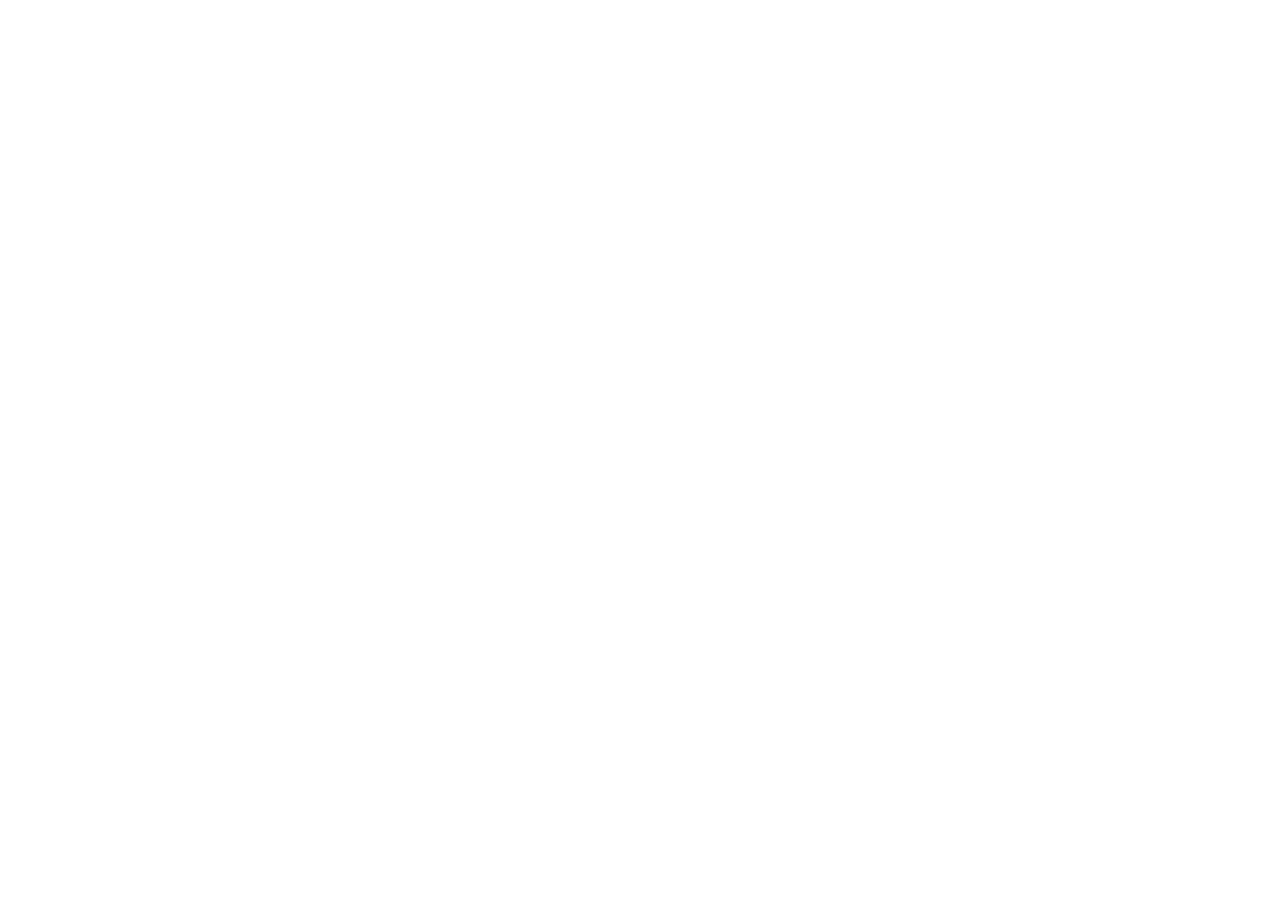
==== index.html @ 2e3e9937 "my first portafolio" ====
<!DOCTYPE html>
<html lang="en">
<head>
  <meta charset="UTF-8">
  <meta name="viewport" content="width=device-width, initial-scale=1.0">
  <meta http-equiv="X-UA-Compatible" content="ie=edge">
  <title>Document</title>
</head>
<body>
</body>
</html>
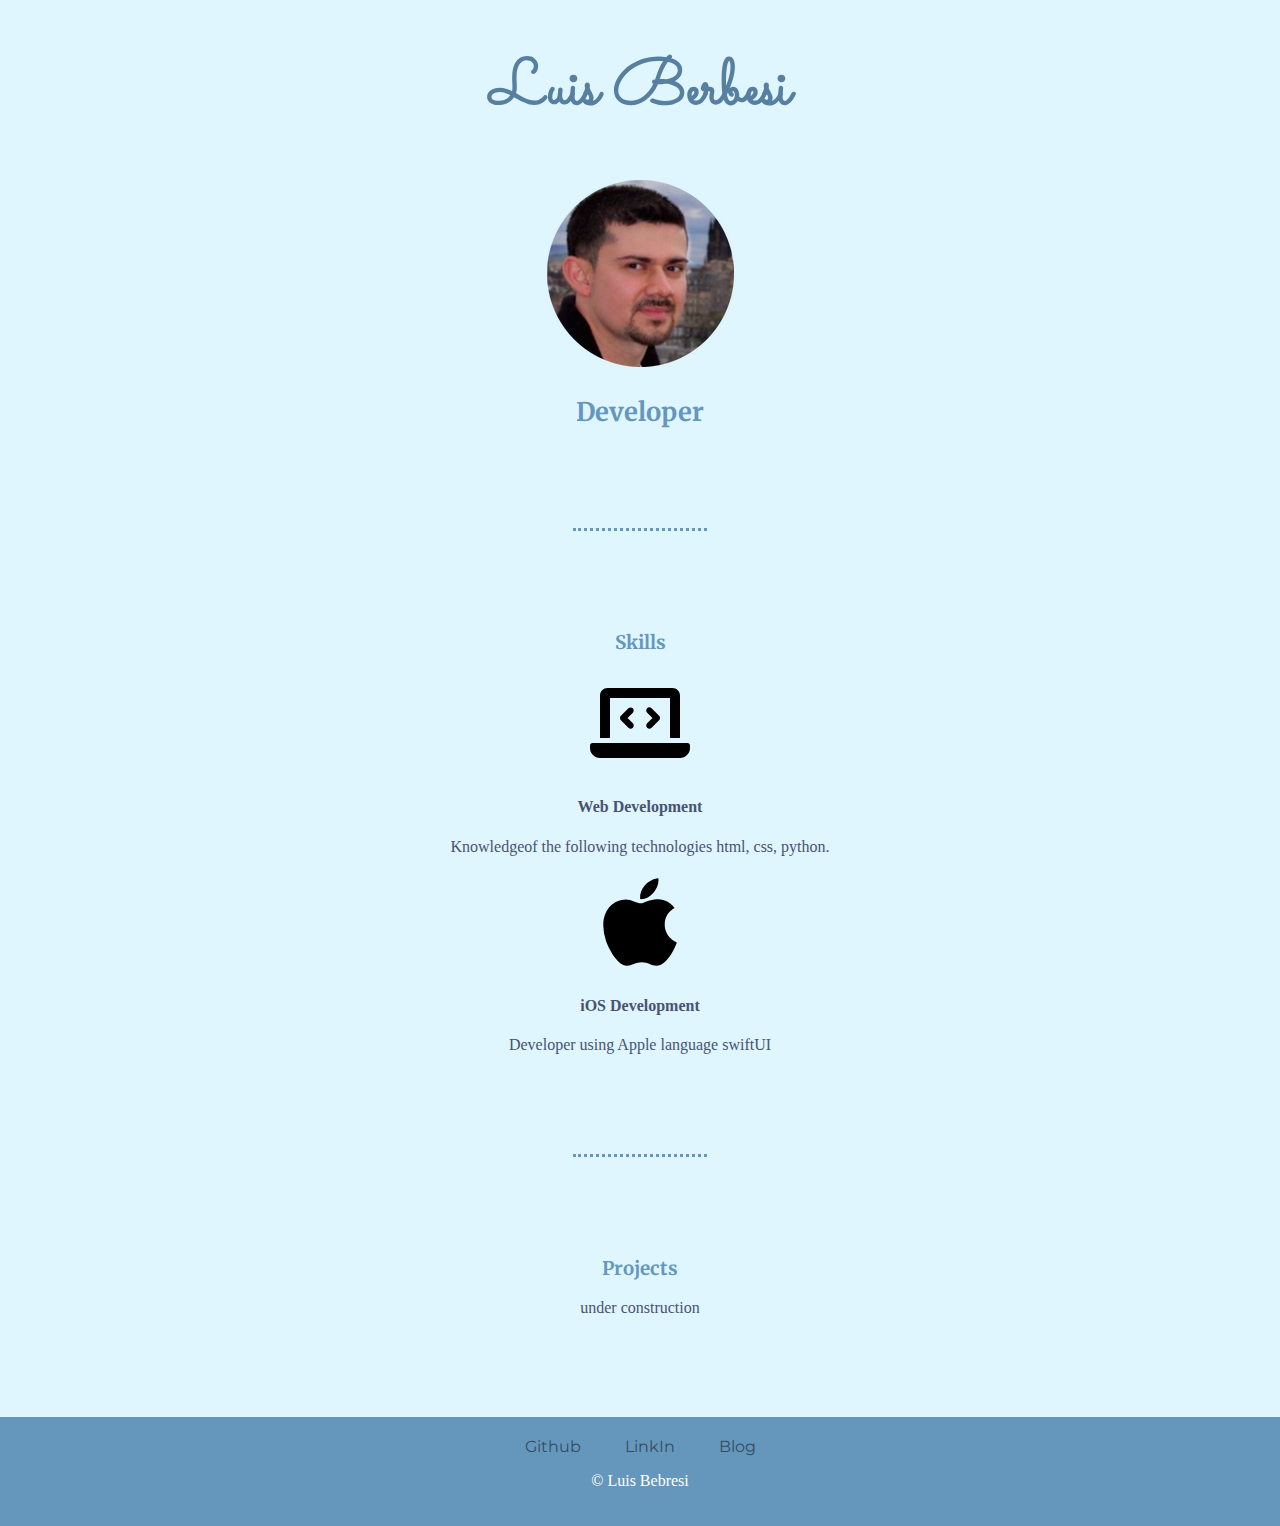
==== commit bfd5b360: "loaded portafolio" ====
--- a/index.html
+++ b/index.html
@@ -5,7 +5,47 @@
   <meta name="viewport" content="width=device-width, initial-scale=1.0">
   <meta http-equiv="X-UA-Compatible" content="ie=edge">
   <title>Document</title>
+  <link rel="stylesheet" href="styles.css">
+  <link rel="preconnect" href="https://fonts.googleapis.com"><link rel="preconnect" href="https://fonts.gstatic.com" crossorigin><link href="https://fonts.googleapis.com/css2?family=Merriweather&family=Montserrat&family=Sacramento&display=swap" rel="stylesheet">
 </head>
 <body>
+    <div class="#">
+        <h1>Luis Berbesi</h1>
+        <img class="#" src="img/luis4.png">
+        <h3 class="subtitle">Developer</h3>
+    </div>
+    <hr>
+    <div class="#">
+        <div>
+            <div>
+                <h3>Skills</h3>
+                <div class="#">
+                    <svg class="icons" xmlns="http://www.w3.org/2000/svg" viewBox="0 0 640 512"><!--! Font Awesome Pro 6.0.0 by @fontawesome - https://fontawesome.com License - https://fontawesome.com/license (Commercial License) Copyright 2022 Fonticons, Inc. --><path d="M128 96h384v256h64V80C576 53.63 554.4 32 528 32h-416C85.63 32 64 53.63 64 80V352h64V96zM624 384h-608C7.25 384 0 391.3 0 400V416c0 35.25 28.75 64 64 64h512c35.25 0 64-28.75 64-64v-16C640 391.3 632.8 384 624 384zM365.9 286.2C369.8 290.1 374.9 292 380 292s10.23-1.938 14.14-5.844l48-48c7.812-7.813 7.812-20.5 0-28.31l-48-48c-7.812-7.813-20.47-7.813-28.28 0c-7.812 7.813-7.812 20.5 0 28.31l33.86 33.84l-33.86 33.84C358 265.7 358 278.4 365.9 286.2zM274.1 161.9c-7.812-7.813-20.47-7.813-28.28 0l-48 48c-7.812 7.813-7.812 20.5 0 28.31l48 48C249.8 290.1 254.9 292 260 292s10.23-1.938 14.14-5.844c7.812-7.813 7.812-20.5 0-28.31L240.3 224l33.86-33.84C281.1 182.4 281.1 169.7 274.1 161.9z"/></svg>
+                    <h4>Web Development</h4>
+                    <p>Knowledgeof the following technologies html, css, python.</p>
+                </div>
+                <div class="#">
+                    <svg class="icons" xmlns="http://www.w3.org/2000/svg" viewBox="0 0 384 512"><!--! Font Awesome Pro 6.0.0 by @fontawesome - https://fontawesome.com License - https://fontawesome.com/license (Commercial License) Copyright 2022 Fonticons, Inc. --><path d="M318.7 268.7c-.2-36.7 16.4-64.4 50-84.8-18.8-26.9-47.2-41.7-84.7-44.6-35.5-2.8-74.3 20.7-88.5 20.7-15 0-49.4-19.7-76.4-19.7C63.3 141.2 4 184.8 4 273.5q0 39.3 14.4 81.2c12.8 36.7 59 126.7 107.2 125.2 25.2-.6 43-17.9 75.8-17.9 31.8 0 48.3 17.9 76.4 17.9 48.6-.7 90.4-82.5 102.6-119.3-65.2-30.7-61.7-90-61.7-91.9zm-56.6-164.2c27.3-32.4 24.8-61.9 24-72.5-24.1 1.4-52 16.4-67.9 34.9-17.5 19.8-27.8 44.3-25.6 71.9 26.1 2 49.9-11.4 69.5-34.3z"/></svg>
+                    <h4>iOS Development</h4>
+                    <p>Developer using Apple language swiftUI</p>
+                </div>
+            </div>
+        </div>
+        
+        
+    </div>
+    <hr>
+    <div class="projects">
+        <h3>Projects</h3>
+        <p>under construction</p>
+    </div>
+    <div class="bottom">
+        <a href="#">Github</a>
+        <a href="#">LinkIn</a>
+        <a href="#">Blog</a>
+        <p class="copy-right">© Luis Bebresi</p>
+
+    </div>
+    
 </body>
 </html>
--- a/styles.css
+++ b/styles.css
@@ -0,0 +1,57 @@
+body {
+    background-color: #DFF6FF;
+    color: #495371;
+    margin: auto;
+    text-align: center;
+}
+hr{
+    border: dotted #6597BD 3px;
+    border-bottom: none;
+    width: 10%;
+    margin: 100px auto;
+}
+h1{
+    color: rgb(87, 128, 160);
+    font-family: sacramento, Arial, sans-serif;
+    font-size: 4rem;
+}
+
+h3{
+    color: rgb(101, 151, 189);
+    font-family: Merriweather, arial, sans-serif;
+    
+}
+a {
+    font-family: 'Montserrat', sans-serif;
+    padding: 20px 20px;
+    text-decoration: none;
+    color: rgb(52, 76, 94);
+}
+a:hover{
+    color: rgb(173, 207, 233);
+}
+.subtitle{
+    font-size: 1.6rem;
+    font-weight: bolder;
+}
+.icons{
+    width: 100px;
+    height: 100px;
+}
+.skill-row{
+    width: 50%;
+    text-align: left;
+}
+.bottom{
+    background-color: #6597BD;
+    padding: 20px 25px;
+}
+
+
+.copy-right{
+    color: white;
+}
+
+.projects{
+    margin-bottom: 100px;;
+}
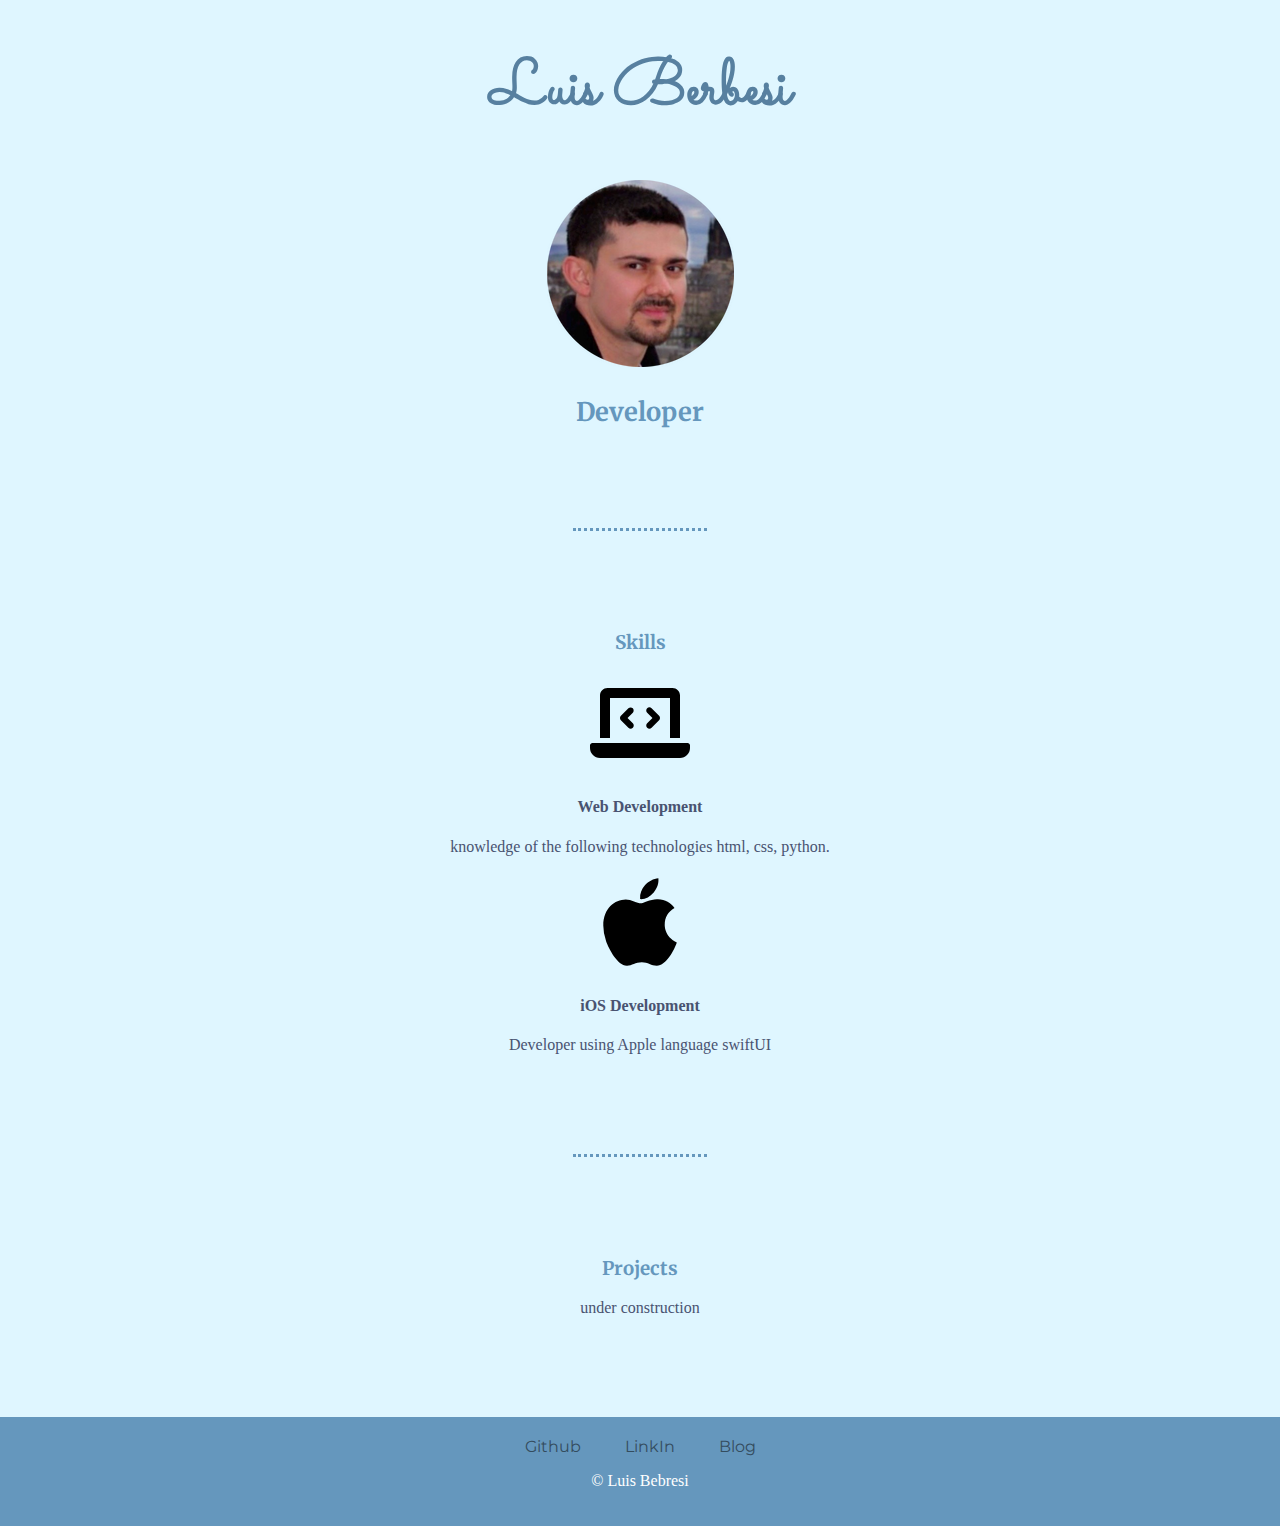
==== commit 4dcb3719: "fixed links" ====
--- a/index.html
+++ b/index.html
@@ -6,7 +6,7 @@
   <meta http-equiv="X-UA-Compatible" content="ie=edge">
   <title>Document</title>
   <link rel="stylesheet" href="styles.css">
-  <link rel="preconnect" href="https://fonts.googleapis.com"><link rel="preconnect" href="https://fonts.gstatic.com" crossorigin><link href="https://fonts.googleapis.com/css2?family=Merriweather&family=Montserrat&family=Sacramento&display=swap" rel="stylesheet">
+  
 </head>
 <body>
     <div class="#">
@@ -22,7 +22,7 @@
                 <div class="#">
                     <svg class="icons" xmlns="http://www.w3.org/2000/svg" viewBox="0 0 640 512"><!--! Font Awesome Pro 6.0.0 by @fontawesome - https://fontawesome.com License - https://fontawesome.com/license (Commercial License) Copyright 2022 Fonticons, Inc. --><path d="M128 96h384v256h64V80C576 53.63 554.4 32 528 32h-416C85.63 32 64 53.63 64 80V352h64V96zM624 384h-608C7.25 384 0 391.3 0 400V416c0 35.25 28.75 64 64 64h512c35.25 0 64-28.75 64-64v-16C640 391.3 632.8 384 624 384zM365.9 286.2C369.8 290.1 374.9 292 380 292s10.23-1.938 14.14-5.844l48-48c7.812-7.813 7.812-20.5 0-28.31l-48-48c-7.812-7.813-20.47-7.813-28.28 0c-7.812 7.813-7.812 20.5 0 28.31l33.86 33.84l-33.86 33.84C358 265.7 358 278.4 365.9 286.2zM274.1 161.9c-7.812-7.813-20.47-7.813-28.28 0l-48 48c-7.812 7.813-7.812 20.5 0 28.31l48 48C249.8 290.1 254.9 292 260 292s10.23-1.938 14.14-5.844c7.812-7.813 7.812-20.5 0-28.31L240.3 224l33.86-33.84C281.1 182.4 281.1 169.7 274.1 161.9z"/></svg>
                     <h4>Web Development</h4>
-                    <p>Knowledgeof the following technologies html, css, python.</p>
+                    <p>knowledge of the following technologies html, css, python.</p>
                 </div>
                 <div class="#">
                     <svg class="icons" xmlns="http://www.w3.org/2000/svg" viewBox="0 0 384 512"><!--! Font Awesome Pro 6.0.0 by @fontawesome - https://fontawesome.com License - https://fontawesome.com/license (Commercial License) Copyright 2022 Fonticons, Inc. --><path d="M318.7 268.7c-.2-36.7 16.4-64.4 50-84.8-18.8-26.9-47.2-41.7-84.7-44.6-35.5-2.8-74.3 20.7-88.5 20.7-15 0-49.4-19.7-76.4-19.7C63.3 141.2 4 184.8 4 273.5q0 39.3 14.4 81.2c12.8 36.7 59 126.7 107.2 125.2 25.2-.6 43-17.9 75.8-17.9 31.8 0 48.3 17.9 76.4 17.9 48.6-.7 90.4-82.5 102.6-119.3-65.2-30.7-61.7-90-61.7-91.9zm-56.6-164.2c27.3-32.4 24.8-61.9 24-72.5-24.1 1.4-52 16.4-67.9 34.9-17.5 19.8-27.8 44.3-25.6 71.9 26.1 2 49.9-11.4 69.5-34.3z"/></svg>
@@ -40,9 +40,9 @@
         <p>under construction</p>
     </div>
     <div class="bottom">
-        <a href="#">Github</a>
-        <a href="#">LinkIn</a>
-        <a href="#">Blog</a>
+        <a href="https://github.com/berbesiberbesi">Github</a>
+        <a href="https://www.linkedin.com/in/luis-berbesi-38745a154/">LinkIn</a>
+        <a href="https://luisberbesi.wordpress.com/">Blog</a>
         <p class="copy-right">© Luis Bebresi</p>
 
     </div>
--- a/styles.css
+++ b/styles.css
@@ -1,3 +1,5 @@
+@import url('https://fonts.googleapis.com/css2?family=Merriweather&family=Montserrat&family=Sacramento&display=swap');
+
 body {
     background-color: #DFF6FF;
     color: #495371;
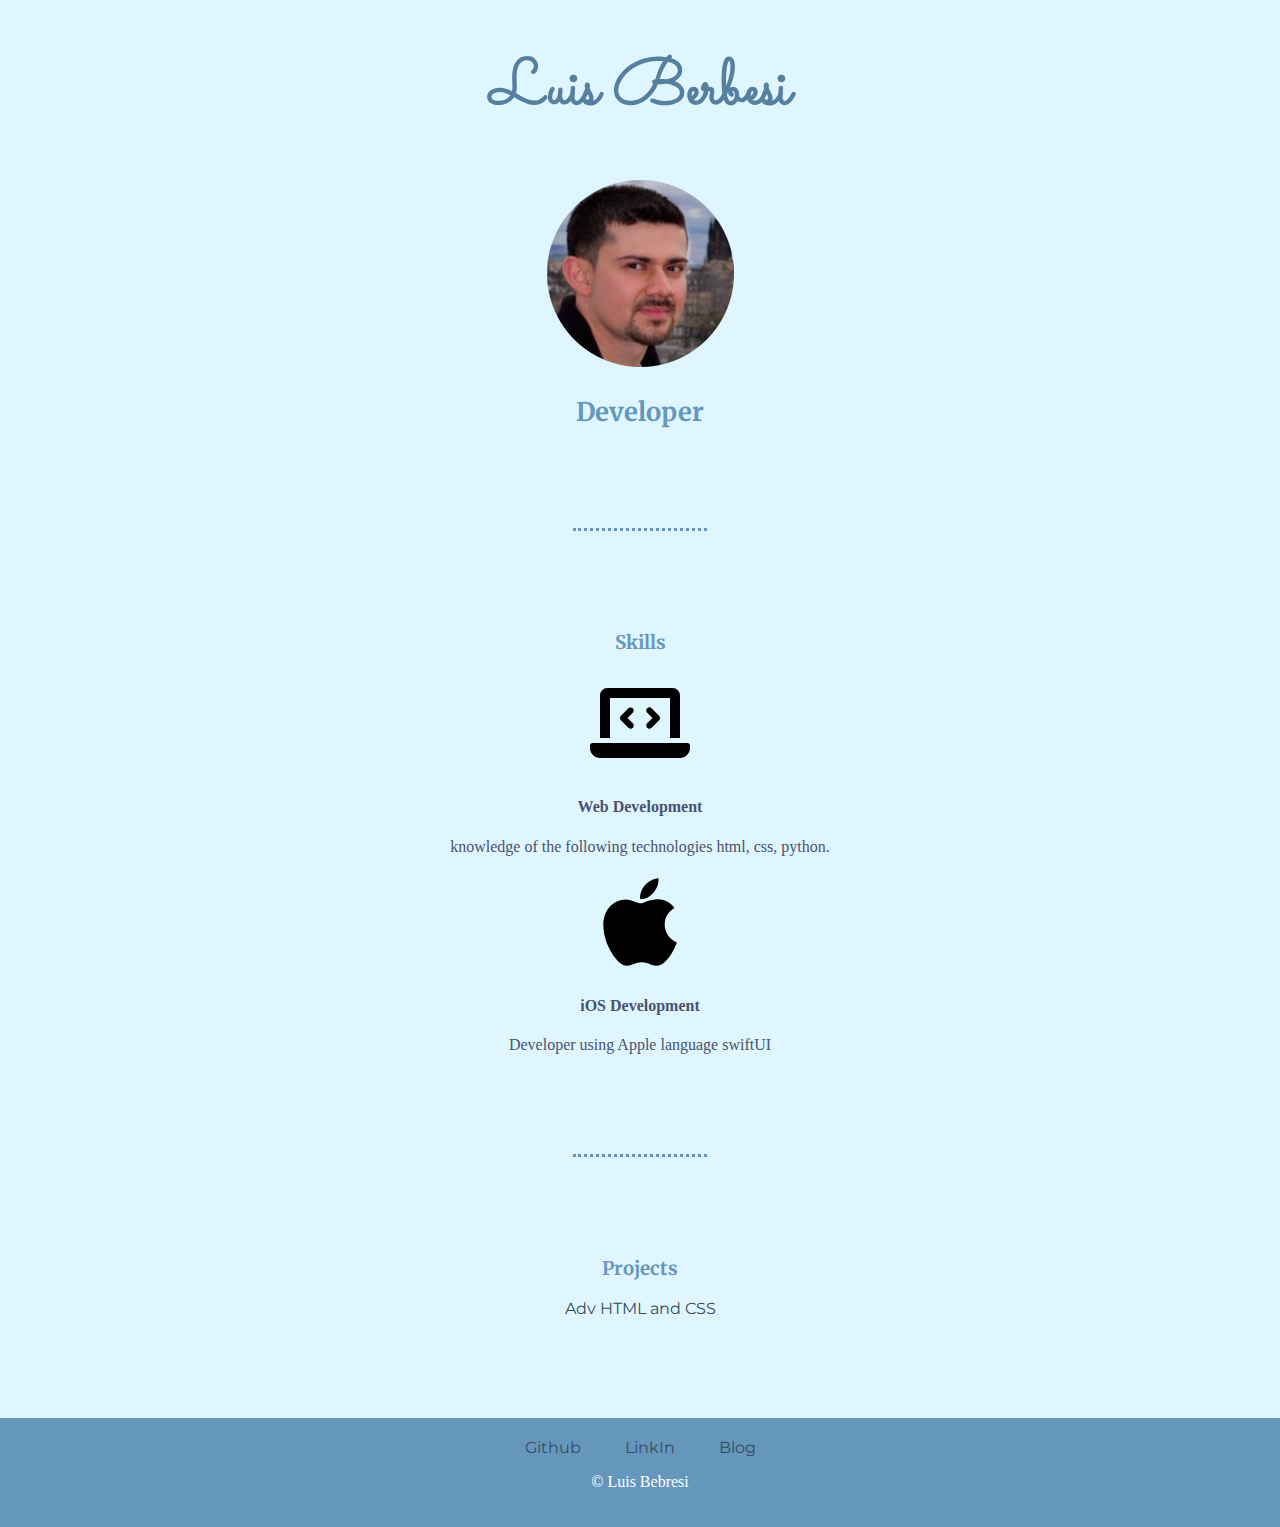
==== commit 8d71dbef: "adv html and css" ====
--- a/index.html
+++ b/index.html
@@ -37,7 +37,7 @@
     <hr>
     <div class="projects">
         <h3>Projects</h3>
-        <p>under construction</p>
+        <p><a href="advHtmlCss.html">Adv HTML and CSS</a></p>
     </div>
     <div class="bottom">
         <a href="https://github.com/berbesiberbesi">Github</a>
